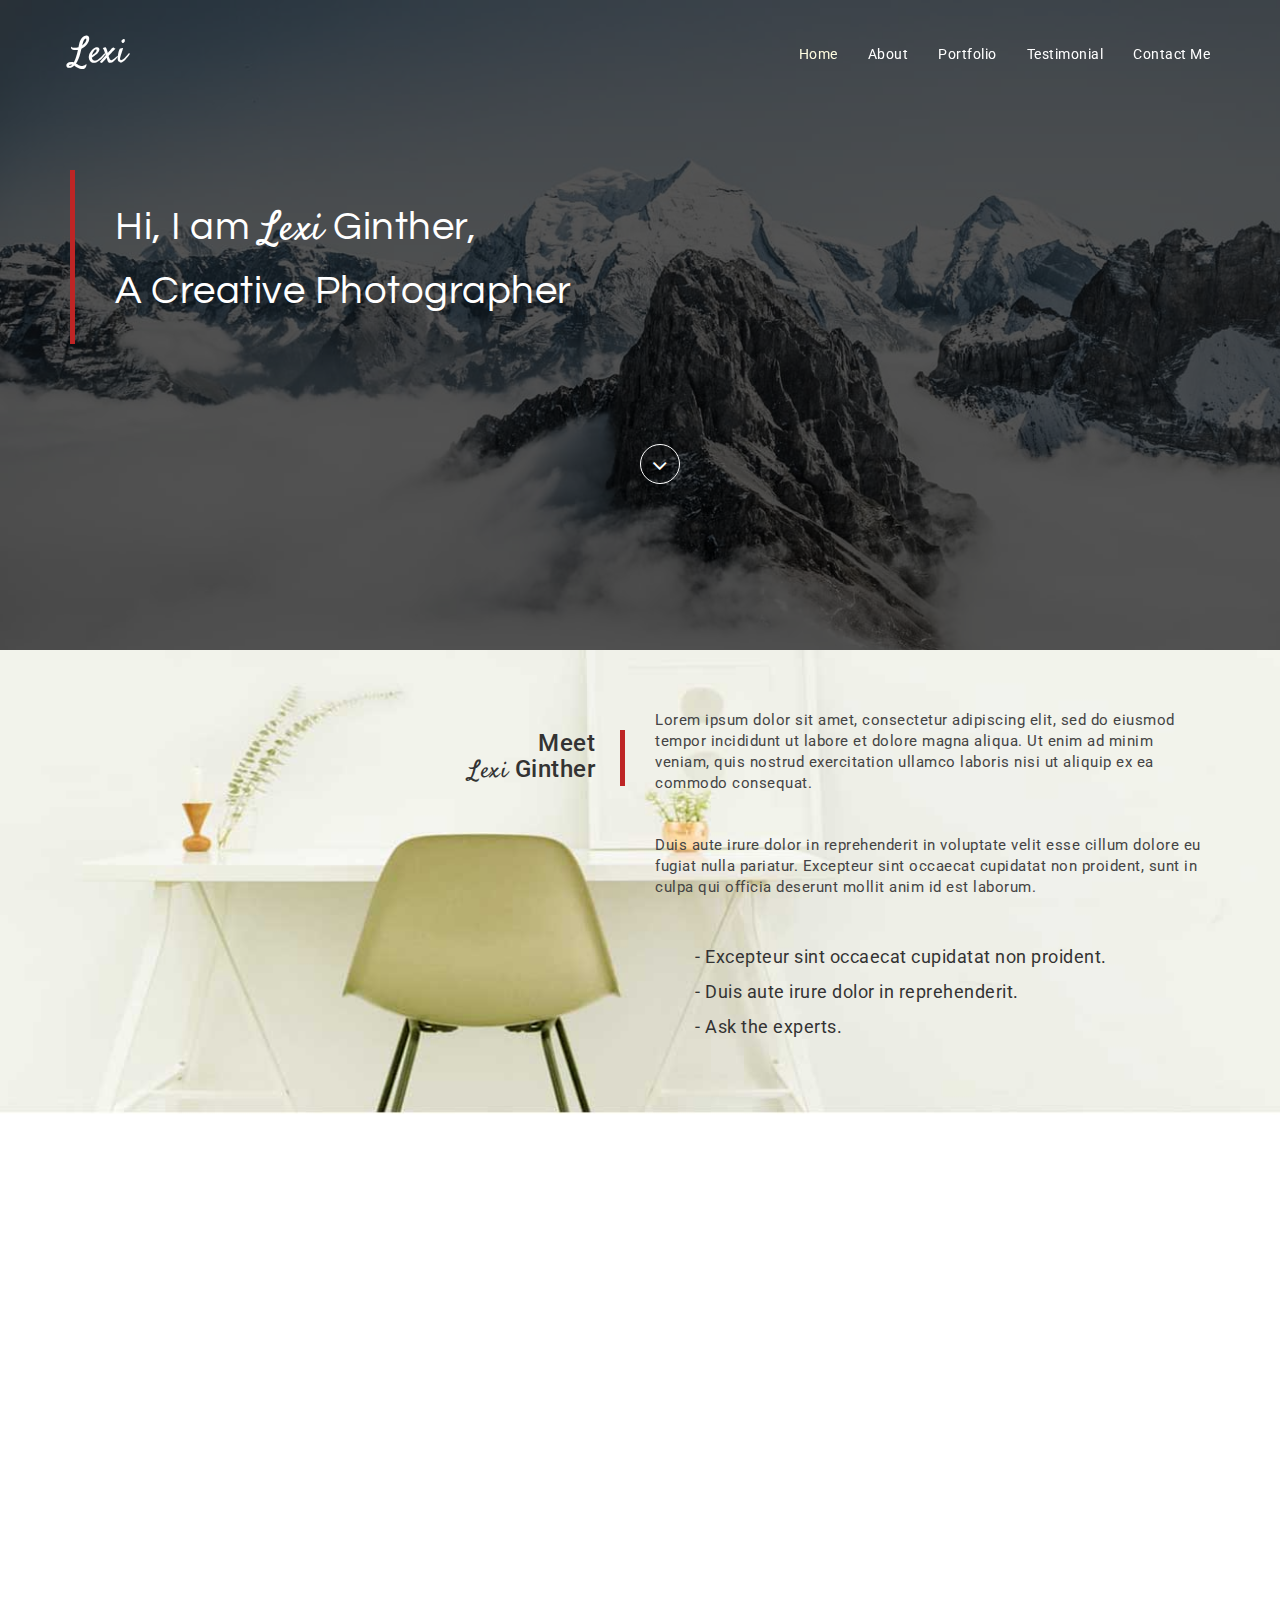
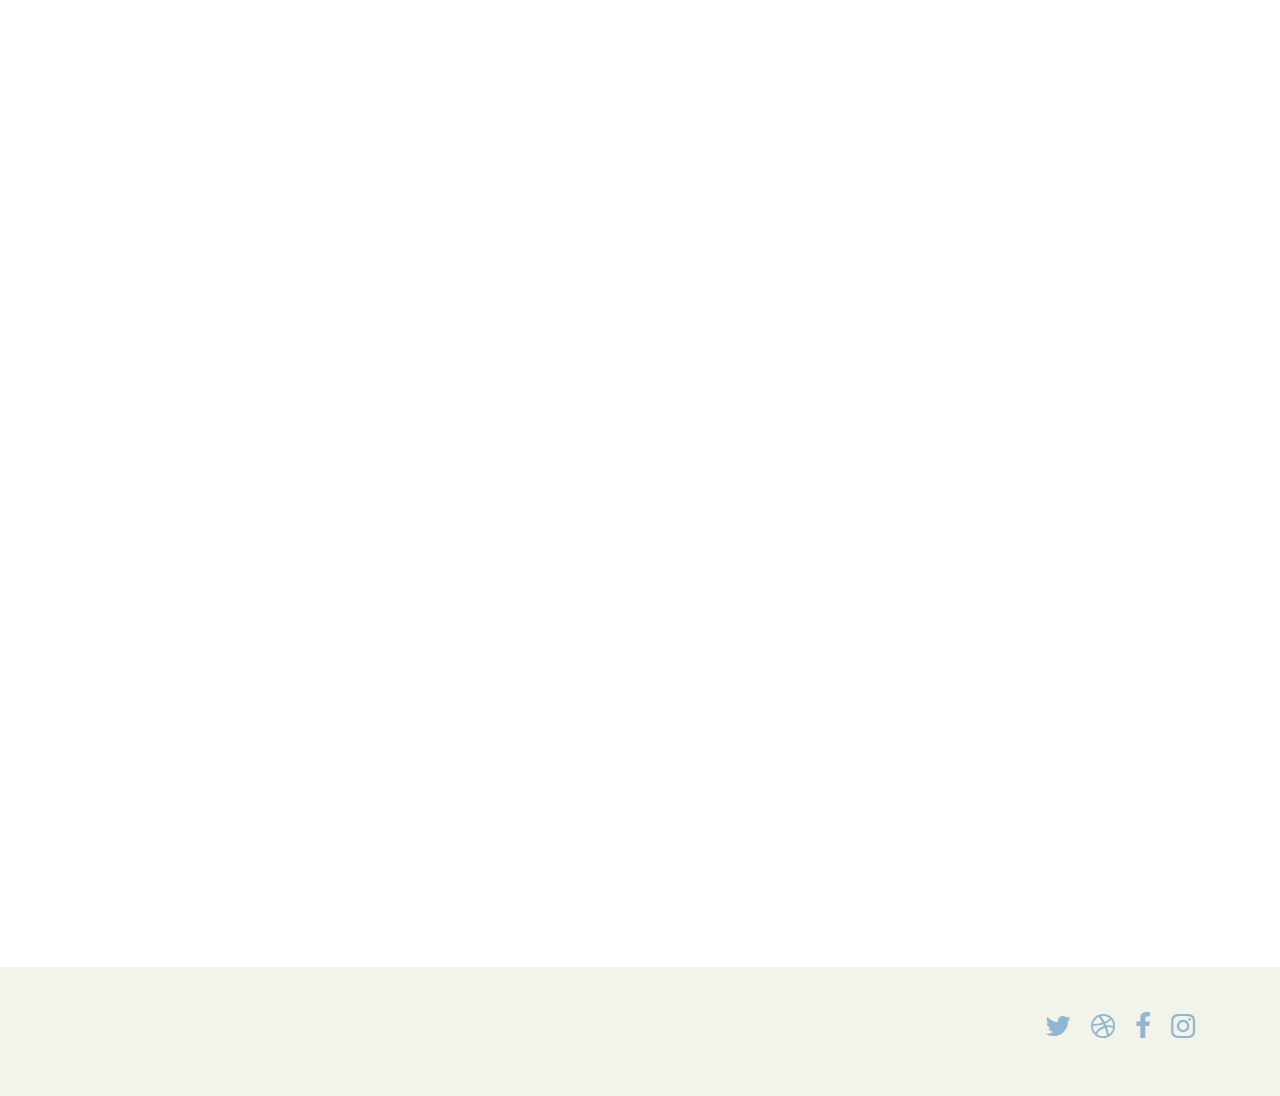
==== index.html @ e393869d "init" ====
<!DOCTYPE html>
<html lang="en">

<head>
  <meta charset="utf-8">
  <meta name="viewport" content="width=device-width, initial-scale=1">
  <title>Lexi Ginther Photography</title>
  <meta name="description" content="Free Bootstrap Theme by BootstrapMade.com">
  <meta name="keywords"
    content="free website templates, free bootstrap themes, free template, free bootstrap, free website template">

  <link rel="stylesheet" type="text/css"
    href="https://fonts.googleapis.com/css?family=Fira+Sans|Roboto:300,400|Questrial|Satisfy">
  <link rel="stylesheet" type="text/css" href="css/font-awesome.min.css">
  <link rel="stylesheet" type="text/css" href="css/bootstrap.min.css">
  <link rel="stylesheet" type="text/css" href="css/animate.css">
  <link rel="stylesheet" type="text/css" href="css/style.css">

  <!-- =======================================================
    Theme Name: Laura
    Theme URL: https://bootstrapmade.com/laura-free-creative-bootstrap-theme/
    Author: BootstrapMade.com
    Author URL: https://bootstrapmade.com
  ======================================================= -->
</head>

<body id="myPage" data-spy="scroll" data-target=".navbar" data-offset="60" onload="myFunction()">
  <div class="header">
    <div class="bg-color">
      <header id="main-header">
        <nav class="navbar navbar-default navbar-fixed-top">
          <div class="container">
            <div class="navbar-header">
              <button type="button" class="navbar-toggle" data-toggle="collapse" data-target="#lauraMenu">
                <span class="icon-bar"></span>
                <span class="icon-bar"></span>
                <span class="icon-bar"></span>
              </button>
              <a class="navbar-brand" href="#">Lexi</a>
            </div>
            <div class="collapse navbar-collapse" id="lauraMenu">
              <ul class="nav navbar-nav navbar-right navbar-border">
                <li class="active"><a href="#main-header">Home</a></li>
                <li><a href="#about">About</a></li>
                <li><a href="#portfolio">Portfolio</a></li>
                <li><a href="#testimonial">Testimonial</a></li>
                <li><a href="#contact">Contact Me</a></li>
              </ul>
            </div>
          </div>
        </nav>
      </header>
      <div class="wrapper">
        <div class="container">
          <div class="row">
            <div class="col-md-12 wow fadeIn delay-05s">
              <div class="banner-text">
                <h2>Hi, I am <span>Lexi</span> Ginther,</h2>
                <p>A Creative Photographer <br></p>
              </div>
              <div class="overlay-detail text-center">
                <a href="#about"><i class="fa fa-angle-down"></i></a>
              </div>
            </div>
          </div>
        </div>
      </div>
    </div>
  </div>
  <section id="about" class="section-padding wow fadeIn delay-05s">
    <div class="container">
      <div class="row">
        <div class="col-md-6 text-right">
          <h2 class="title-text">
            Meet<br><span class="deco">Lexi</span> Ginther
          </h2>
        </div>
        <div class="col-md-6 text-left">
          <div class="about-text">
            <p>Lorem ipsum dolor sit amet, consectetur adipiscing elit, sed do eiusmod tempor incididunt ut labore et
              dolore magna aliqua. Ut enim ad minim veniam, quis nostrud exercitation ullamco laboris nisi ut aliquip ex
              ea commodo consequat.</p>
            <p>&nbsp;</p>
            <p>Duis aute irure dolor in reprehenderit in voluptate velit esse cillum dolore eu fugiat nulla pariatur.
              Excepteur sint occaecat cupidatat non proident, sunt in culpa qui officia deserunt mollit anim id est
              laborum.</p>
            <p>&nbsp;</p>
            <ul class="abt-list">
              <li>- Excepteur sint occaecat cupidatat non proident.</li>
              <li>- Duis aute irure dolor in reprehenderit.</li>
              <li>- Ask the experts.</li>
            </ul>
          </div>
        </div>
      </div>
    </div>
  </section>
  <section id="portfolio" class="section-padding wow fadeInUp delay-05s">
    <div class="container">
      <div class="row">
        <div class="col-md-12">
          <h2 class="title text-center">Let's <span class="deco">See</span> My Work</h2>
        </div>
        <div class="col-md-12">
          <div id="myGrid" class="grid-padding">
            <div class="col-md-4 col-sm-4 padding-right-zero">
              <img src="img/portfolio01.jpg" class="img-responsive">
              <img src="img/port01.jpg" class="img-responsive">
              <img src="img/port02.jpg" class="img-responsive">
              <img src="img/portfolio01.jpg" class="img-responsive">
            </div>
            <div class="col-md-4 col-sm-4 padding-right-zero">
              <img src="img/portfolio02.jpg" class="img-responsive">
              <img src="img/port01.jpg" class="img-responsive">
              <img src="img/port02.jpg" class="img-responsive">
              <img src="img/portfolio01.jpg" class="img-responsive">
              <img src="img/port03.jpg" class="img-responsive">
            </div>
            <div class="col-md-4 col-sm-4 padding-right-zero">
              <img src="img/port01.jpg" class="img-responsive">
              <img src="img/portfolio01.jpg" class="img-responsive">
              <img src="img/portfolio02.jpg" class="img-responsive">
              <img src="img/port03.jpg" class="img-responsive">
              <img src="img/portfolio02.jpg" class="img-responsive">
              <img src="img/port02.jpg" class="img-responsive">
            </div>
          </div>
        </div>
      </div>
    </div>
  </section>
  <section id="testimonial" class="section-padding wow fadeInUp">
    <div class="container">
      <div class="row">
        <h2 class="title text-center">See What Our <span class="deco">Client</span> Are Saying ?</h2>
        <div class="test-sec">
          <div class="col-sm-4">
            <blockquote>
              <p>Lorem ipsum dolor sit amet, consectetur adipiscing elit. Duis sed dapibus leo nec ornare diamsed
                commodo nibh ante facilisis bibendum dolor feugiat at. </p>
            </blockquote>
            <div class="carousel-info">
              <div class="pull-left"> <span class="testimonials-name">John Doe</span> <span
                  class="testimonials-post">CEO, Company Inc.</span> </div>
            </div>
          </div>
          <div class="col-sm-4">
            <blockquote>
              <p>Lorem ipsum dolor sit amet, consectetur adipiscing elit. Duis sed dapibus leo nec ornare diamsed
                commodo nibh ante facilisis bibendum dolor feugiat at. </p>
            </blockquote>
            <div class="carousel-info">
              <div class="pull-left"> <span class="testimonials-name">John Doe</span> <span
                  class="testimonials-post">CEO, Company Inc.</span> </div>
            </div>
          </div>
          <div class="col-sm-4">
            <blockquote>
              <p>Lorem ipsum dolor sit amet, consectetur adipiscing elit. Duis sed dapibus leo nec ornare diamsed
                commodo nibh ante facilisis bibendum dolor feugiat at. </p>
            </blockquote>
            <div class="carousel-info">
              <div class="pull-left"> <span class="testimonials-name">John Doe</span> <span
                  class="testimonials-post">CEO, Company Inc.</span> </div>
            </div>
          </div>
        </div>
      </div>
    </div>
  </section>
  <section id="contact" class="section-padding wow fadeIn delay-05s">
    <div class="container">
      <div class="row">
        <div class="col-md-12">
          <div class="contact-sec text-center">
            <h2>Want To <span class="deco">Hire</span> Me?</h2>
            <p>Lorem ipsum dolor sit amet, consectetur adipisicing elit, sed do eiusmod tempor incididunt.</p>
          </div>
        </div>

        <div class="col-md-8 col-md-push-2">
          <div id="sendmessage">Your message has been sent. Thank you!</div>
          <div id="errormessage"></div>
          <form action="" method="post" role="form" class="contactForm">
            <div class="form-group">
              <input type="text" name="name" class="form-control" id="name" placeholder="Your Name" data-rule="minlen:4"
                data-msg="Please enter at least 4 chars" />
              <div class="validation"></div>
            </div>
            <div class="form-group">
              <input type="email" class="form-control" name="email" id="email" placeholder="Your Email"
                data-rule="email" data-msg="Please enter a valid email" />
              <div class="validation"></div>
            </div>
            <div class="form-group">
              <input type="text" class="form-control" name="subject" id="subject" placeholder="Subject"
                data-rule="minlen:4" data-msg="Please enter at least 8 chars of subject" />
              <div class="validation"></div>
            </div>
            <div class="form-group">
              <textarea class="form-control" name="message" rows="5" data-rule="required"
                data-msg="Please write something for us" placeholder="Message"></textarea>
              <div class="validation"></div>
            </div>

            <div class="text-center"><button type="submit" class="btn btn-primary btn-lg">Send Message</button></div>
          </form>
        </div>

      </div>
    </div>
  </section>
  <footer class="footer-2 text-center-xs bg--white">
    <div class="container">
      <!--end row-->
      <div class="row">
        <div class="col-md-6">
          <div class="footer visually-hidden">
            © Copyright Laura Theme. All Rights Reserved
            <div class="credits">
              <!--
                All the links in the footer should remain intact. 
                You can delete the links only if you purchased the pro version.
                Licensing information: https://bootstrapmade.com/license/
                Purchase the pro version with working PHP/AJAX contact form: https://bootstrapmade.com/buy/?theme=Laura
              -->
              Designed by <a href="https://bootstrapmade.com/">BootstrapMade.com</a>
            </div>
          </div>
        </div>
        <div class="col-md-6 text-right">
          <ul class="social-list">
            <li>
              <a href="#"><i class="fa fa-twitter"></i></a>
            </li>
            <li>
              <a href="#"><i class="fa fa-dribbble"></i></a>
            </li>
            <li>
              <a href="#"><i class="fa fa-facebook"></i></a>
            </li>
            <li>
              <a href="#"><i class="fa fa-instagram"></i></a>
            </li>
          </ul>
        </div>

      </div>
      <!--end row-->
    </div>
  </footer>

  <script src="js/jquery.min.js"></script>
  <script src="js/jquery.easing.min.js"></script>
  <script src="js/bootstrap.min.js"></script>
  <script src="js/jquery.bxslider.min.js"></script>
  <script src="js/wow.js"></script>
  <script src="js/custom.js"></script>
  <script src="contactform/contactform.js"></script>

</body>

</html>
---- css/style.css ----
/*
    Theme Name: Laura
    Theme URL: https://bootstrapmade.com/laura-free-creative-bootstrap-theme/
    Author: BootstrapMade.com
    Author URL: https://bootstrapmade.com
*/

body {
  line-height: 1.4;
  font-family: 'Roboto', sans-serif;
  font-size: 18px;
  letter-spacing: 0.5px;
  font-size: 15px;
  font-weight: 400;
}

ol, ul {
  list-style: none;
}

blockquote, q {
  quotes: none;
}

blockquote:before, blockquote:after, q:before, q:after {
  content: '';
  content: none;
}

table {
  border-collapse: collapse;
  border-spacing: 0;
}

a {
  outline: none;
}

a:hover, a:focus, a:active {
  text-decoration: none;
  outline: none;
}

/***********************************
************************************
Responsive media queries
************************************
***********************************/

.header {
  background: url('../img/bg-banner03.jpg') no-repeat fixed;
  background-size: cover;
  min-height: 630px;
  position: relative;
}

.navbar-default {
  background-color: transparent;
  border: 0px;
  padding: 20px 0;
  transition: all 0.3s;
}

.navbar-brand {
  font-size: 36px;
  font-family: 'Satisfy', cursive;
}

.navbar-default .navbar-brand, .navbar-default .navbar-brand:hover, .navbar-default .navbar-brand:focus {
  color: #fff;
  outline: none;
}

.navbar-default .navbar-nav>li>a {
  font-size: 14px;
  font-weight: 400;
  color: #fff;
  outline: none;
}

.navbar-default .navbar-nav>li>a:focus, .navbar-default .navbar-nav>li>a:hover {
  color: #fffde0;
  background-color: transparent;
}

.navbar-default .navbar-nav>.active>a, .navbar-default .navbar-nav>.active>a:focus, .navbar-default .navbar-nav>.active>a:hover {
  color: #fffde0;
  background-color: transparent;
}

@media (max-width: 768px) {
	.navbar-collapse {
		background: rgba(50, 60, 70, 0.9);
	}
}

.top-nav-collapse {
  padding: 0;
  background: rgba(50, 60, 70, 0.9);
}

.bg-color {
  background-color: RGBA(0, 0, 0, 0.67);
  min-height: 650px;
}

.navbar-border {}

.banner-text {
  border-left: 5px solid #BE2525;
  padding: 15px 40px;
  color: #fff;
  margin-top: 170px;
}
.visually-hidden{
  display: none;
}

.banner-text h2, .banner-text p {
  font-size: 40px;
  font-weight: 400;
  font-family: 'Questrial', sans-serif;
}

.banner-text h2 span {
  font-family: 'Satisfy', cursive;
}

.overlay-detail {
  margin: 0 auto;
}

.overlay-detail a i {
  text-align: center;
  position: absolute;
  bottom: -140px;
  font-size: 24px;
  color: #fff;
  width: 40px;
  height: 40px;
  border: 1px solid #fff;
  line-height: 40px;
  border-radius: 50%;
}

.deco {
  font-family: 'Satisfy', cursive;
}

#about {
  background: url('../img/about-banner.jpg') no-repeat;
  background-size: cover;
  margin-bottom: -3px;
}

.section-padding {
  padding: 60px 0px;
}

.title {
  font-size: 24px;
  margin-bottom: 50px;
}

.title-text {
  padding: 0px 25px 0px 0px;
  border-right: 5px solid #BE2525;
  font-size: 24px;
}

.about-text p {
  color: #444;
}

.abt-list li {
  padding: 5px 0px;
  font-size: 18px;
  font-weight: 400;
}

#portfolio {
  background-color: #f0f1e9;
}

.grid-padding {
  padding: 0 8px;
}

.grid-padding img {
  margin-bottom: 15px;
}

.padding-right-zero {
  padding-right: 0px !important;
}

#myGrid {
  margin-top: 50px;
}

.test-sec blockquote {
  background: #eee;
  display: block;
  font-size: 14px;
  line-height: 20px;
  padding: 15px;
  position: relative;
}

.test-sec blockquote::after {
  content: '';
  position: absolute;
  bottom: -14px;
  margin-left: 10px;
  border-top: 14px solid #eee;
  border-left: 14px solid transparent;
  border-right: 14px solid transparent;
}

blockquote {
  padding: 10px 20px;
  margin: 0 0 20px;
  font-size: 17.5px;
  border-left: 5px solid RGBA(0, 0, 0, 0.18);
}

.test-sec .carousel-info span {
  display: block;
}

.test-sec span.testimonials-name {
  color: #62646f;
  font-weight: 600;
  margin: 16px 0 5px;
}

#contact {
  width: 100%;
  background-color: RGBA(8, 7, 7, 0.92);
}

#contact .btn-primary {
  background: #BE2525;
  border: 1px solid #BE2525;
}

.validation {
  color: red;
  display: none;
  margin: 0 0 20px;
  font-weight: 400;
  font-size: 13px;
}

#sendmessage {
  color: green;
  border: 1px solid green;
  background: #fff;
  display: none;
  text-align: center;
  padding: 15px;
  font-weight: 600;
  margin-bottom: 15px;
}

#errormessage {
  color: red;
  display: none;
  border: 1px solid red;
  text-align: center;
  padding: 15px;
  font-weight: 600;
  margin-bottom: 15px;
  background: #fff;
}

#sendmessage.show, #errormessage.show, .show {
  display: block;
}

footer {
  padding: 40px 0;
  background: #F2F3EB;
}

.footer a {
  color: #BE2525;
}

.footer__navigation li, .social-list li {
  display: inline-block;
}

.contact-sec h2 {
  font-size: 28px;
  color: #fff;
  font-weight: 600;
  padding: 15px 0px;
}

.footer__navigation li a {
  display: inline-block;
  color: #767676;
  font-weight: 600;
  font-variant-ligatures: common-ligatures;
  font-size: 1.2em;
  line-height: 1.625em;
  margin-top: 0;
  margin-bottom: 1.625em;
  padding-right: 10px;
}

.contact-sec p {
  color: #fff;
  font-size: 18px;
  padding: 16px 0px 24px;
}

.contact-sec i {
  padding-right: 15px;
}

.contact-sec a {
  color: #FFF;
  background-color: RGBA(174, 142, 142, 0.7);
  display: inline-block;
  padding: 16px 34px;
  font-size: 18px;
  transition: all 0.5s ease-in 0s;
}

.carousel-info, blockquote {
  float: left;
}

.social-list li {
  transition: 0.2s linear;
  -webkit-transition: 0.2s linear;
  -moz-transition: 0.2s linear;
  opacity: .5;
  display: inline-block;
  margin: 0;
}

.social-list li a {
  font-size: 28px;
  margin-right: 15px;
}

.type-underline, .type-underline:hover {
  color: #767676;
}

.footer__lower {
  margin-top: 3.25em;
}

.type--fine-print {
  color: #767676;
}

.navbar-toggle {
  position: relative;
  background-color: #fff;
  border-radius: 4px;
}

.navbar-nav>li>a {
  padding-top: 24px;
  padding-bottom: 24px;
}

.navbar-brand {
  margin-top: 9px;
}

.grid-item {
  width: 200px;
}

.grid-item--width2 {
  width: 400px;
}

/***********************************
************************************
Responsive media queries
************************************
***********************************/

@media (min-width: 551px) and (max-width: 980px) {
  .title-text {
    margin-bottom: 15px;
  }
}

@media (min-width: 100px) and (max-width: 550px) {
  .navbar-nav>li>a {
    padding-top: 15px;
    padding-bottom: 15px;
  }
  .navbar-brand {
    margin-top: 0px;
  }
  .carousel-info {
    margin-bottom: 30px;
  }
  .type--fine-print {
    text-align: center;
  }
  .text-center-xs {
    text-align: center !important;
  }
  .social-list {
    margin-bottom: 15px;
  }
  .banner-text h2, .banner-text p {
    font-size: 30px;
  }
  .title-text {
    margin-bottom: 15px;
  }
}
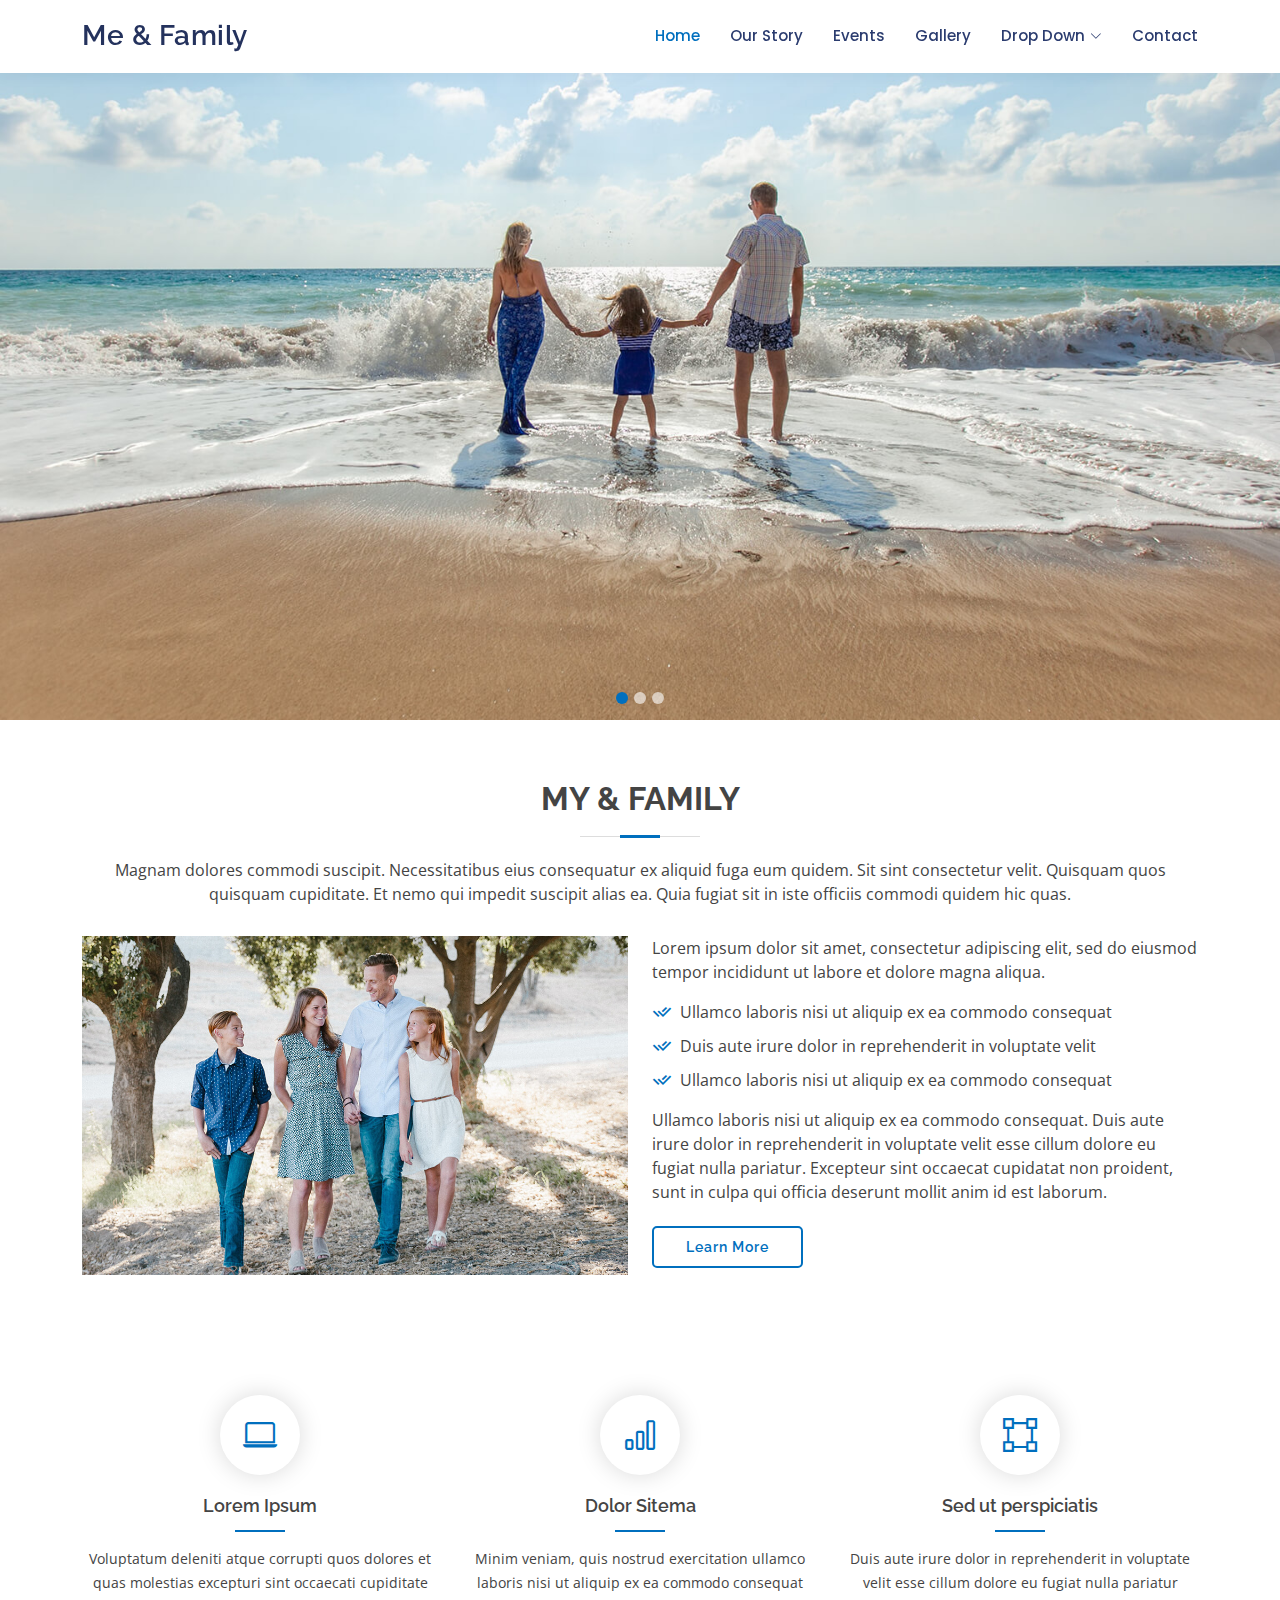
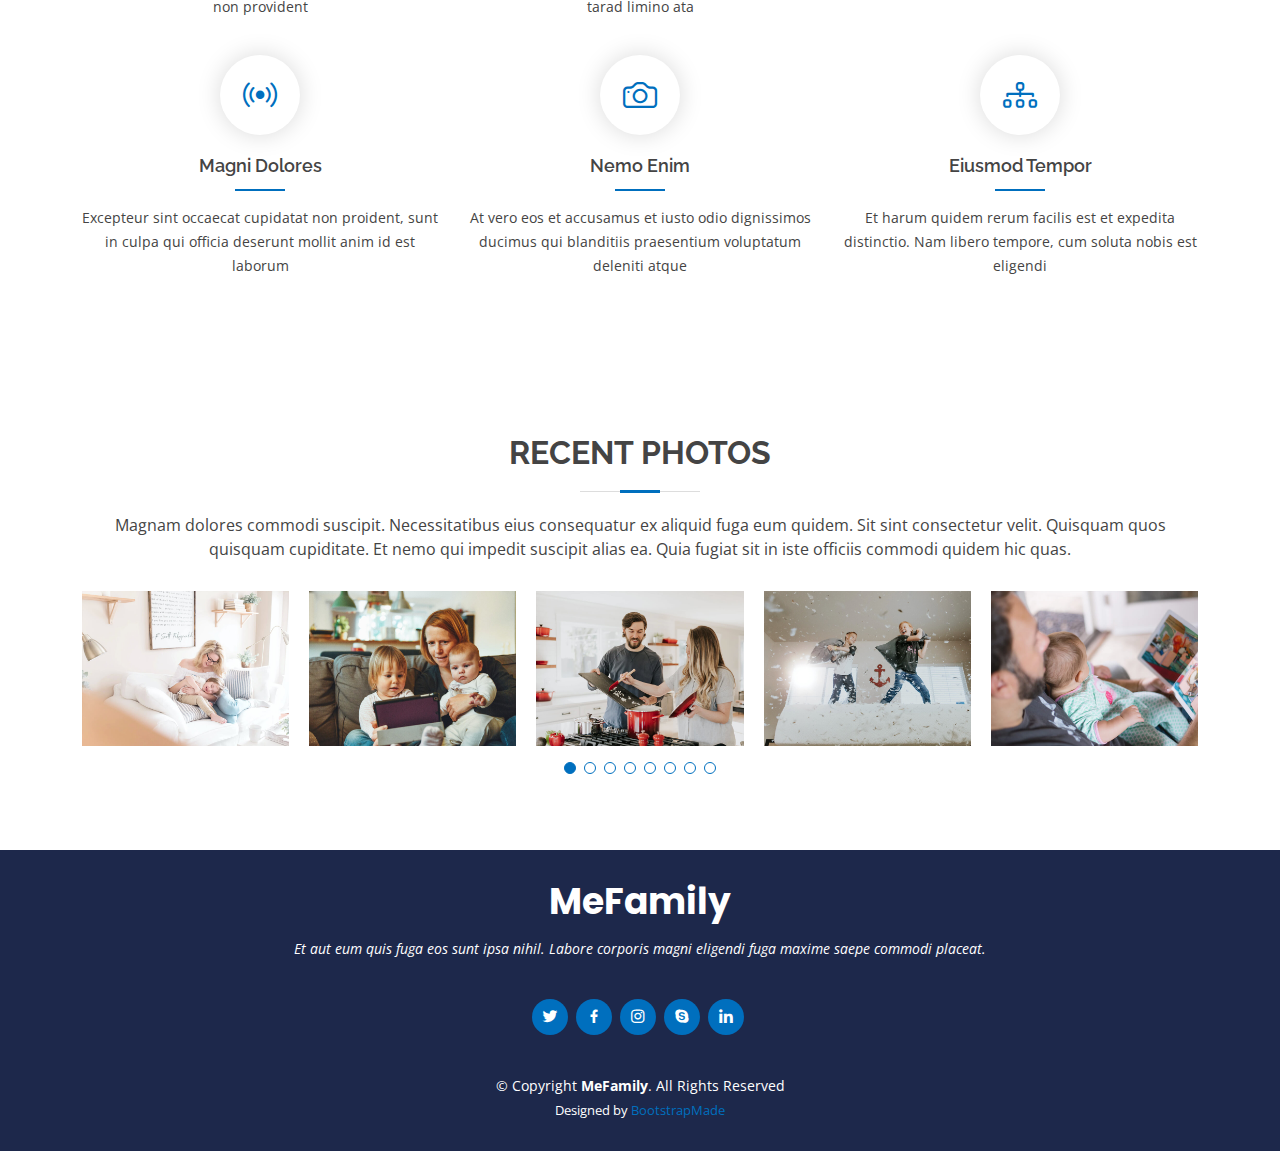
==== commit dede1377: "reinit" ====
--- a/index.html
+++ b/index.html
@@ -3,260 +3,253 @@
 
 <head>
   <meta charset="utf-8">
-  <meta name="viewport" content="width=device-width, initial-scale=1">
-  <title>Lexi Ginther Photography</title>
-  <meta name="description" content="Free Bootstrap Theme by BootstrapMade.com">
-  <meta name="keywords"
-    content="free website templates, free bootstrap themes, free template, free bootstrap, free website template">
-
-  <link rel="stylesheet" type="text/css"
-    href="https://fonts.googleapis.com/css?family=Fira+Sans|Roboto:300,400|Questrial|Satisfy">
-  <link rel="stylesheet" type="text/css" href="css/font-awesome.min.css">
-  <link rel="stylesheet" type="text/css" href="css/bootstrap.min.css">
-  <link rel="stylesheet" type="text/css" href="css/animate.css">
-  <link rel="stylesheet" type="text/css" href="css/style.css">
+  <meta content="width=device-width, initial-scale=1.0" name="viewport">
+
+  <title>MeFamily Bootstrap Template - Index</title>
+  <meta content="" name="description">
+  <meta content="" name="keywords">
+
+  <!-- Favicons -->
+  <link href="assets/img/favicon.png" rel="icon">
+  <link href="assets/img/apple-touch-icon.png" rel="apple-touch-icon">
+
+  <!-- Google Fonts -->
+  <link href="https://fonts.googleapis.com/css?family=Open+Sans:300,300i,400,400i,600,600i,700,700i|Raleway:300,300i,400,400i,500,500i,600,600i,700,700i|Poppins:300,300i,400,400i,500,500i,600,600i,700,700i" rel="stylesheet">
+
+  <!-- Vendor CSS Files -->
+  <link href="assets/vendor/bootstrap/css/bootstrap.min.css" rel="stylesheet">
+  <link href="assets/vendor/bootstrap-icons/bootstrap-icons.css" rel="stylesheet">
+  <link href="assets/vendor/boxicons/css/boxicons.min.css" rel="stylesheet">
+  <link href="assets/vendor/glightbox/css/glightbox.min.css" rel="stylesheet">
+  <link href="assets/vendor/remixicon/remixicon.css" rel="stylesheet">
+  <link href="assets/vendor/swiper/swiper-bundle.min.css" rel="stylesheet">
+
+  <!-- Template Main CSS File -->
+  <link href="assets/css/style.css" rel="stylesheet">
 
   <!-- =======================================================
-    Theme Name: Laura
-    Theme URL: https://bootstrapmade.com/laura-free-creative-bootstrap-theme/
-    Author: BootstrapMade.com
-    Author URL: https://bootstrapmade.com
-  ======================================================= -->
+  * Template Name: MeFamily - v4.7.0
+  * Template URL: https://bootstrapmade.com/family-multipurpose-html-bootstrap-template-free/
+  * Author: BootstrapMade.com
+  * License: https://bootstrapmade.com/license/
+  ======================================================== -->
 </head>
 
-<body id="myPage" data-spy="scroll" data-target=".navbar" data-offset="60" onload="myFunction()">
-  <div class="header">
-    <div class="bg-color">
-      <header id="main-header">
-        <nav class="navbar navbar-default navbar-fixed-top">
-          <div class="container">
-            <div class="navbar-header">
-              <button type="button" class="navbar-toggle" data-toggle="collapse" data-target="#lauraMenu">
-                <span class="icon-bar"></span>
-                <span class="icon-bar"></span>
-                <span class="icon-bar"></span>
-              </button>
-              <a class="navbar-brand" href="#">Lexi</a>
-            </div>
-            <div class="collapse navbar-collapse" id="lauraMenu">
-              <ul class="nav navbar-nav navbar-right navbar-border">
-                <li class="active"><a href="#main-header">Home</a></li>
-                <li><a href="#about">About</a></li>
-                <li><a href="#portfolio">Portfolio</a></li>
-                <li><a href="#testimonial">Testimonial</a></li>
-                <li><a href="#contact">Contact Me</a></li>
-              </ul>
-            </div>
-          </div>
-        </nav>
-      </header>
-      <div class="wrapper">
-        <div class="container">
-          <div class="row">
-            <div class="col-md-12 wow fadeIn delay-05s">
-              <div class="banner-text">
-                <h2>Hi, I am <span>Lexi</span> Ginther,</h2>
-                <p>A Creative Photographer <br></p>
-              </div>
-              <div class="overlay-detail text-center">
-                <a href="#about"><i class="fa fa-angle-down"></i></a>
-              </div>
-            </div>
-          </div>
-        </div>
-      </div>
+<body>
+
+  <!-- ======= Header ======= -->
+  <header id="header" class="fixed-top">
+    <div class="container d-flex align-items-center justify-content-between">
+
+      <h1 class="logo"><a href="index.html">Me &amp; Family</a></h1>
+      <!-- Uncomment below if you prefer to use an image logo -->
+      <!-- <a href="index.html" class="logo"><img src="assets/img/logo.png" alt="" class="img-fluid"></a>-->
+
+      <nav id="navbar" class="navbar">
+        <ul>
+          <li><a class="active" href="index.html">Home</a></li>
+          <li><a href="our-story.html">Our Story</a></li>
+          <li><a href="events.html">Events</a></li>
+          <li><a href="gallery.html">Gallery</a></li>
+          <li class="dropdown"><a href="#"><span>Drop Down</span> <i class="bi bi-chevron-down"></i></a>
+            <ul>
+              <li><a href="#">Drop Down 1</a></li>
+              <li class="dropdown"><a href="#"><span>Deep Drop Down</span> <i class="bi bi-chevron-right"></i></a>
+                <ul>
+                  <li><a href="#">Deep Drop Down 1</a></li>
+                  <li><a href="#">Deep Drop Down 2</a></li>
+                  <li><a href="#">Deep Drop Down 3</a></li>
+                  <li><a href="#">Deep Drop Down 4</a></li>
+                  <li><a href="#">Deep Drop Down 5</a></li>
+                </ul>
+              </li>
+              <li><a href="#">Drop Down 2</a></li>
+              <li><a href="#">Drop Down 3</a></li>
+              <li><a href="#">Drop Down 4</a></li>
+            </ul>
+          </li>
+          <li><a href="contact.html">Contact</a></li>
+        </ul>
+        <i class="bi bi-list mobile-nav-toggle"></i>
+      </nav><!-- .navbar -->
+
     </div>
-  </div>
-  <section id="about" class="section-padding wow fadeIn delay-05s">
+  </header><!-- End Header -->
+
+  <!-- ======= Hero Section ======= -->
+  <section id="hero">
+    <div id="heroCarousel" data-bs-interval="5000" class="carousel slide carousel-fade" data-bs-ride="carousel">
+
+      <ol class="carousel-indicators" id="hero-carousel-indicators"></ol>
+
+      <div class="carousel-inner" role="listbox">
+
+        <!-- Slide 1 -->
+        <div class="carousel-item active" style="background-image: url(assets/img/slide/slide-1.jpg)">
+        </div>
+
+        <!-- Slide 2 -->
+        <div class="carousel-item" style="background-image: url(assets/img/slide/slide-2.jpg)">
+        </div>
+
+        <!-- Slide 3 -->
+        <div class="carousel-item" style="background-image: url(assets/img/slide/slide-3.jpg)">
+        </div>
+
+      </div>
+
+      <a class="carousel-control-prev" href="#heroCarousel" role="button" data-bs-slide="prev">
+        <span class="carousel-control-prev-icon bi bi-chevron-left" aria-hidden="true"></span>
+      </a>
+
+      <a class="carousel-control-next" href="#heroCarousel" role="button" data-bs-slide="next">
+        <span class="carousel-control-next-icon bi bi-chevron-right" aria-hidden="true"></span>
+      </a>
+
+    </div>
+  </section><!-- End Hero -->
+
+  <main id="main">
+
+    <!-- ======= My & Family Section ======= -->
+    <section id="about" class="about">
+      <div class="container">
+
+        <div class="section-title">
+          <h2>My & Family</h2>
+          <p>Magnam dolores commodi suscipit. Necessitatibus eius consequatur ex aliquid fuga eum quidem. Sit sint consectetur velit. Quisquam quos quisquam cupiditate. Et nemo qui impedit suscipit alias ea. Quia fugiat sit in iste officiis commodi quidem hic quas.</p>
+        </div>
+
+        <div class="row content">
+          <div class="col-lg-6">
+            <img src="assets/img/about.jpg" class="img-fluid" alt="">
+          </div>
+          <div class="col-lg-6 pt-4 pt-lg-0">
+            <p>
+              Lorem ipsum dolor sit amet, consectetur adipiscing elit, sed do eiusmod tempor incididunt ut labore et dolore
+              magna aliqua.
+            </p>
+            <ul>
+              <li><i class="ri-check-double-line"></i> Ullamco laboris nisi ut aliquip ex ea commodo consequat</li>
+              <li><i class="ri-check-double-line"></i> Duis aute irure dolor in reprehenderit in voluptate velit</li>
+              <li><i class="ri-check-double-line"></i> Ullamco laboris nisi ut aliquip ex ea commodo consequat</li>
+            </ul>
+            <p>
+              Ullamco laboris nisi ut aliquip ex ea commodo consequat. Duis aute irure dolor in reprehenderit in voluptate
+              velit esse cillum dolore eu fugiat nulla pariatur. Excepteur sint occaecat cupidatat non proident, sunt in
+              culpa qui officia deserunt mollit anim id est laborum.
+            </p>
+            <a href="our-story.html" class="btn-learn-more">Learn More</a>
+          </div>
+        </div>
+
+      </div>
+    </section><!-- End My & Family Section -->
+
+    <!-- ======= Features Section ======= -->
+    <section id="features" class="features">
+      <div class="container">
+
+        <div class="row">
+          <div class="col-lg-4 col-md-6 icon-box">
+            <div class="icon"><i class="bi bi-laptop"></i></div>
+            <h4 class="title"><a href="">Lorem Ipsum</a></h4>
+            <p class="description">Voluptatum deleniti atque corrupti quos dolores et quas molestias excepturi sint occaecati cupiditate non provident</p>
+          </div>
+          <div class="col-lg-4 col-md-6 icon-box">
+            <div class="icon"><i class="bi bi-bar-chart"></i></div>
+            <h4 class="title"><a href="">Dolor Sitema</a></h4>
+            <p class="description">Minim veniam, quis nostrud exercitation ullamco laboris nisi ut aliquip ex ea commodo consequat tarad limino ata</p>
+          </div>
+          <div class="col-lg-4 col-md-6 icon-box">
+            <div class="icon"><i class="bi bi-bounding-box"></i></div>
+            <h4 class="title"><a href="">Sed ut perspiciatis</a></h4>
+            <p class="description">Duis aute irure dolor in reprehenderit in voluptate velit esse cillum dolore eu fugiat nulla pariatur</p>
+          </div>
+          <div class="col-lg-4 col-md-6 icon-box">
+            <div class="icon"><i class="bi bi-broadcast"></i></div>
+            <h4 class="title"><a href="">Magni Dolores</a></h4>
+            <p class="description">Excepteur sint occaecat cupidatat non proident, sunt in culpa qui officia deserunt mollit anim id est laborum</p>
+          </div>
+          <div class="col-lg-4 col-md-6 icon-box">
+            <div class="icon"><i class="bi bi-camera"></i></div>
+            <h4 class="title"><a href="">Nemo Enim</a></h4>
+            <p class="description">At vero eos et accusamus et iusto odio dignissimos ducimus qui blanditiis praesentium voluptatum deleniti atque</p>
+          </div>
+          <div class="col-lg-4 col-md-6 icon-box">
+            <div class="icon"><i class="bi bi-diagram-3"></i></div>
+            <h4 class="title"><a href="">Eiusmod Tempor</a></h4>
+            <p class="description">Et harum quidem rerum facilis est et expedita distinctio. Nam libero tempore, cum soluta nobis est eligendi</p>
+          </div>
+        </div>
+
+      </div>
+    </section><!-- End Features Section -->
+
+    <!-- ======= Recent Photos Section ======= -->
+    <section id="recent-photos" class="recent-photos">
+      <div class="container">
+
+        <div class="section-title">
+          <h2>Recent Photos</h2>
+          <p>Magnam dolores commodi suscipit. Necessitatibus eius consequatur ex aliquid fuga eum quidem. Sit sint consectetur velit. Quisquam quos quisquam cupiditate. Et nemo qui impedit suscipit alias ea. Quia fugiat sit in iste officiis commodi quidem hic quas.</p>
+        </div>
+
+        <div class="recent-photos-slider swiper">
+          <div class="swiper-wrapper align-items-center">
+            <div class="swiper-slide"><a href="assets/img/recent-photos/recent-photos-1.jpg" class="glightbox"><img src="assets/img/recent-photos/recent-photos-1.jpg" class="img-fluid" alt=""></a></div>
+            <div class="swiper-slide"><a href="assets/img/recent-photos/recent-photos-2.jpg" class="glightbox"><img src="assets/img/recent-photos/recent-photos-2.jpg" class="img-fluid" alt=""></a></div>
+            <div class="swiper-slide"><a href="assets/img/recent-photos/recent-photos-3.jpg" class="glightbox"><img src="assets/img/recent-photos/recent-photos-3.jpg" class="img-fluid" alt=""></a></div>
+            <div class="swiper-slide"><a href="assets/img/recent-photos/recent-photos-4.jpg" class="glightbox"><img src="assets/img/recent-photos/recent-photos-4.jpg" class="img-fluid" alt=""></a></div>
+            <div class="swiper-slide"><a href="assets/img/recent-photos/recent-photos-5.jpg" class="glightbox"><img src="assets/img/recent-photos/recent-photos-5.jpg" class="img-fluid" alt=""></a></div>
+            <div class="swiper-slide"><a href="assets/img/recent-photos/recent-photos-6.jpg" class="glightbox"><img src="assets/img/recent-photos/recent-photos-6.jpg" class="img-fluid" alt=""></a></div>
+            <div class="swiper-slide"><a href="assets/img/recent-photos/recent-photos-7.jpg" class="glightbox"><img src="assets/img/recent-photos/recent-photos-7.jpg" class="img-fluid" alt=""></a></div>
+            <div class="swiper-slide"><a href="assets/img/recent-photos/recent-photos-8.jpg" class="glightbox"><img src="assets/img/recent-photos/recent-photos-8.jpg" class="img-fluid" alt=""></a></div>
+          </div>
+          <div class="swiper-pagination"></div>
+        </div>
+
+      </div>
+    </section><!-- End Recent Photos Section -->
+
+  </main><!-- End #main -->
+
+  <!-- ======= Footer ======= -->
+  <footer id="footer">
     <div class="container">
-      <div class="row">
-        <div class="col-md-6 text-right">
-          <h2 class="title-text">
-            Meet<br><span class="deco">Lexi</span> Ginther
-          </h2>
-        </div>
-        <div class="col-md-6 text-left">
-          <div class="about-text">
-            <p>Lorem ipsum dolor sit amet, consectetur adipiscing elit, sed do eiusmod tempor incididunt ut labore et
-              dolore magna aliqua. Ut enim ad minim veniam, quis nostrud exercitation ullamco laboris nisi ut aliquip ex
-              ea commodo consequat.</p>
-            <p>&nbsp;</p>
-            <p>Duis aute irure dolor in reprehenderit in voluptate velit esse cillum dolore eu fugiat nulla pariatur.
-              Excepteur sint occaecat cupidatat non proident, sunt in culpa qui officia deserunt mollit anim id est
-              laborum.</p>
-            <p>&nbsp;</p>
-            <ul class="abt-list">
-              <li>- Excepteur sint occaecat cupidatat non proident.</li>
-              <li>- Duis aute irure dolor in reprehenderit.</li>
-              <li>- Ask the experts.</li>
-            </ul>
-          </div>
-        </div>
+      <h3>MeFamily</h3>
+      <p>Et aut eum quis fuga eos sunt ipsa nihil. Labore corporis magni eligendi fuga maxime saepe commodi placeat.</p>
+      <div class="social-links">
+        <a href="#" class="twitter"><i class="bx bxl-twitter"></i></a>
+        <a href="#" class="facebook"><i class="bx bxl-facebook"></i></a>
+        <a href="#" class="instagram"><i class="bx bxl-instagram"></i></a>
+        <a href="#" class="google-plus"><i class="bx bxl-skype"></i></a>
+        <a href="#" class="linkedin"><i class="bx bxl-linkedin"></i></a>
+      </div>
+      <div class="copyright">
+        &copy; Copyright <strong><span>MeFamily</span></strong>. All Rights Reserved
+      </div>
+      <div class="credits">
+        <!-- All the links in the footer should remain intact. -->
+        <!-- You can delete the links only if you purchased the pro version. -->
+        <!-- Licensing information: https://bootstrapmade.com/license/ -->
+        <!-- Purchase the pro version with working PHP/AJAX contact form: https://bootstrapmade.com/family-multipurpose-html-bootstrap-template-free/ -->
+        Designed by <a href="https://bootstrapmade.com/">BootstrapMade</a>
       </div>
     </div>
-  </section>
-  <section id="portfolio" class="section-padding wow fadeInUp delay-05s">
-    <div class="container">
-      <div class="row">
-        <div class="col-md-12">
-          <h2 class="title text-center">Let's <span class="deco">See</span> My Work</h2>
-        </div>
-        <div class="col-md-12">
-          <div id="myGrid" class="grid-padding">
-            <div class="col-md-4 col-sm-4 padding-right-zero">
-              <img src="img/portfolio01.jpg" class="img-responsive">
-              <img src="img/port01.jpg" class="img-responsive">
-              <img src="img/port02.jpg" class="img-responsive">
-              <img src="img/portfolio01.jpg" class="img-responsive">
-            </div>
-            <div class="col-md-4 col-sm-4 padding-right-zero">
-              <img src="img/portfolio02.jpg" class="img-responsive">
-              <img src="img/port01.jpg" class="img-responsive">
-              <img src="img/port02.jpg" class="img-responsive">
-              <img src="img/portfolio01.jpg" class="img-responsive">
-              <img src="img/port03.jpg" class="img-responsive">
-            </div>
-            <div class="col-md-4 col-sm-4 padding-right-zero">
-              <img src="img/port01.jpg" class="img-responsive">
-              <img src="img/portfolio01.jpg" class="img-responsive">
-              <img src="img/portfolio02.jpg" class="img-responsive">
-              <img src="img/port03.jpg" class="img-responsive">
-              <img src="img/portfolio02.jpg" class="img-responsive">
-              <img src="img/port02.jpg" class="img-responsive">
-            </div>
-          </div>
-        </div>
-      </div>
-    </div>
-  </section>
-  <section id="testimonial" class="section-padding wow fadeInUp">
-    <div class="container">
-      <div class="row">
-        <h2 class="title text-center">See What Our <span class="deco">Client</span> Are Saying ?</h2>
-        <div class="test-sec">
-          <div class="col-sm-4">
-            <blockquote>
-              <p>Lorem ipsum dolor sit amet, consectetur adipiscing elit. Duis sed dapibus leo nec ornare diamsed
-                commodo nibh ante facilisis bibendum dolor feugiat at. </p>
-            </blockquote>
-            <div class="carousel-info">
-              <div class="pull-left"> <span class="testimonials-name">John Doe</span> <span
-                  class="testimonials-post">CEO, Company Inc.</span> </div>
-            </div>
-          </div>
-          <div class="col-sm-4">
-            <blockquote>
-              <p>Lorem ipsum dolor sit amet, consectetur adipiscing elit. Duis sed dapibus leo nec ornare diamsed
-                commodo nibh ante facilisis bibendum dolor feugiat at. </p>
-            </blockquote>
-            <div class="carousel-info">
-              <div class="pull-left"> <span class="testimonials-name">John Doe</span> <span
-                  class="testimonials-post">CEO, Company Inc.</span> </div>
-            </div>
-          </div>
-          <div class="col-sm-4">
-            <blockquote>
-              <p>Lorem ipsum dolor sit amet, consectetur adipiscing elit. Duis sed dapibus leo nec ornare diamsed
-                commodo nibh ante facilisis bibendum dolor feugiat at. </p>
-            </blockquote>
-            <div class="carousel-info">
-              <div class="pull-left"> <span class="testimonials-name">John Doe</span> <span
-                  class="testimonials-post">CEO, Company Inc.</span> </div>
-            </div>
-          </div>
-        </div>
-      </div>
-    </div>
-  </section>
-  <section id="contact" class="section-padding wow fadeIn delay-05s">
-    <div class="container">
-      <div class="row">
-        <div class="col-md-12">
-          <div class="contact-sec text-center">
-            <h2>Want To <span class="deco">Hire</span> Me?</h2>
-            <p>Lorem ipsum dolor sit amet, consectetur adipisicing elit, sed do eiusmod tempor incididunt.</p>
-          </div>
-        </div>
-
-        <div class="col-md-8 col-md-push-2">
-          <div id="sendmessage">Your message has been sent. Thank you!</div>
-          <div id="errormessage"></div>
-          <form action="" method="post" role="form" class="contactForm">
-            <div class="form-group">
-              <input type="text" name="name" class="form-control" id="name" placeholder="Your Name" data-rule="minlen:4"
-                data-msg="Please enter at least 4 chars" />
-              <div class="validation"></div>
-            </div>
-            <div class="form-group">
-              <input type="email" class="form-control" name="email" id="email" placeholder="Your Email"
-                data-rule="email" data-msg="Please enter a valid email" />
-              <div class="validation"></div>
-            </div>
-            <div class="form-group">
-              <input type="text" class="form-control" name="subject" id="subject" placeholder="Subject"
-                data-rule="minlen:4" data-msg="Please enter at least 8 chars of subject" />
-              <div class="validation"></div>
-            </div>
-            <div class="form-group">
-              <textarea class="form-control" name="message" rows="5" data-rule="required"
-                data-msg="Please write something for us" placeholder="Message"></textarea>
-              <div class="validation"></div>
-            </div>
-
-            <div class="text-center"><button type="submit" class="btn btn-primary btn-lg">Send Message</button></div>
-          </form>
-        </div>
-
-      </div>
-    </div>
-  </section>
-  <footer class="footer-2 text-center-xs bg--white">
-    <div class="container">
-      <!--end row-->
-      <div class="row">
-        <div class="col-md-6">
-          <div class="footer visually-hidden">
-            © Copyright Laura Theme. All Rights Reserved
-            <div class="credits">
-              <!--
-                All the links in the footer should remain intact. 
-                You can delete the links only if you purchased the pro version.
-                Licensing information: https://bootstrapmade.com/license/
-                Purchase the pro version with working PHP/AJAX contact form: https://bootstrapmade.com/buy/?theme=Laura
-              -->
-              Designed by <a href="https://bootstrapmade.com/">BootstrapMade.com</a>
-            </div>
-          </div>
-        </div>
-        <div class="col-md-6 text-right">
-          <ul class="social-list">
-            <li>
-              <a href="#"><i class="fa fa-twitter"></i></a>
-            </li>
-            <li>
-              <a href="#"><i class="fa fa-dribbble"></i></a>
-            </li>
-            <li>
-              <a href="#"><i class="fa fa-facebook"></i></a>
-            </li>
-            <li>
-              <a href="#"><i class="fa fa-instagram"></i></a>
-            </li>
-          </ul>
-        </div>
-
-      </div>
-      <!--end row-->
-    </div>
-  </footer>
-
-  <script src="js/jquery.min.js"></script>
-  <script src="js/jquery.easing.min.js"></script>
-  <script src="js/bootstrap.min.js"></script>
-  <script src="js/jquery.bxslider.min.js"></script>
-  <script src="js/wow.js"></script>
-  <script src="js/custom.js"></script>
-  <script src="contactform/contactform.js"></script>
+  </footer><!-- End Footer -->
+
+  <a href="#" class="back-to-top d-flex align-items-center justify-content-center"><i class="bi bi-arrow-up-short"></i></a>
+
+  <!-- Vendor JS Files -->
+  <script src="assets/vendor/bootstrap/js/bootstrap.bundle.min.js"></script>
+  <script src="assets/vendor/glightbox/js/glightbox.min.js"></script>
+  <script src="assets/vendor/isotope-layout/isotope.pkgd.min.js"></script>
+  <script src="assets/vendor/swiper/swiper-bundle.min.js"></script>
+  <script src="assets/vendor/php-email-form/validate.js"></script>
+
+  <!-- Template Main JS File -->
+  <script src="assets/js/main.js"></script>
 
 </body>
 
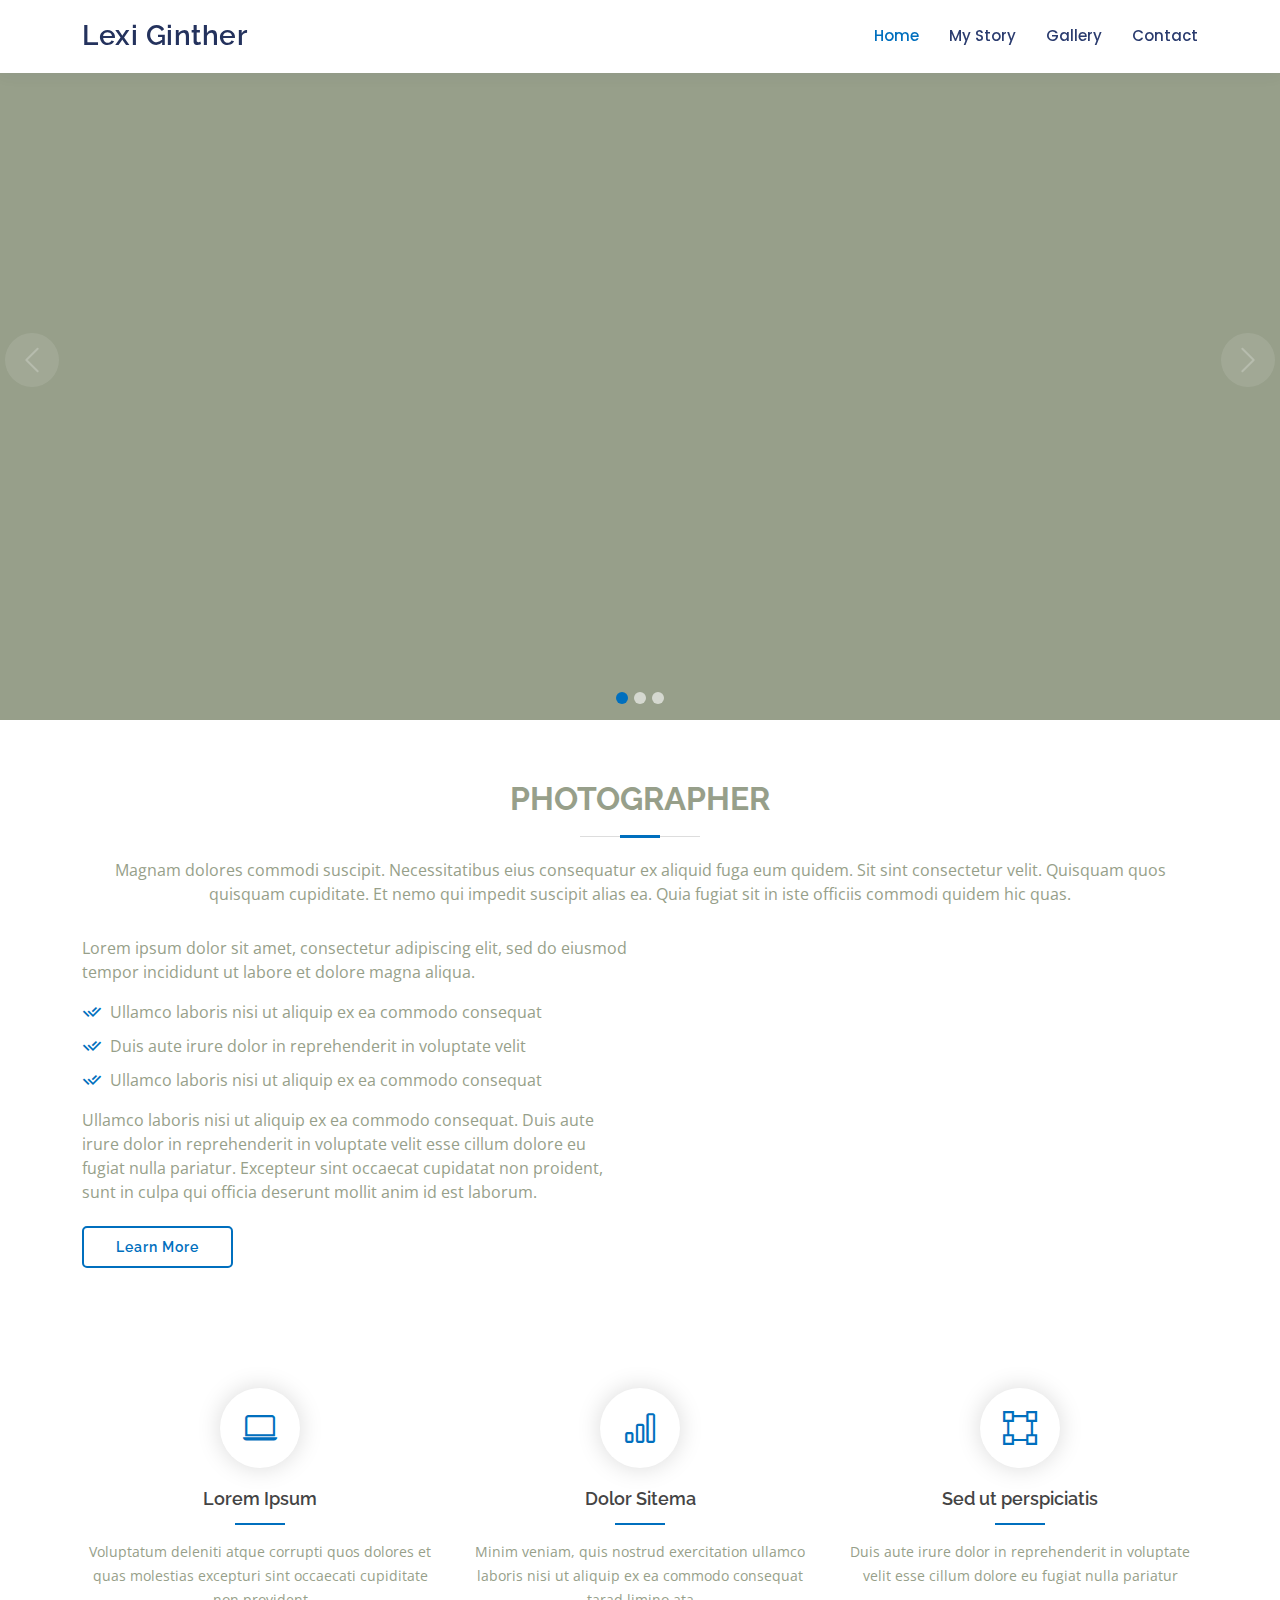
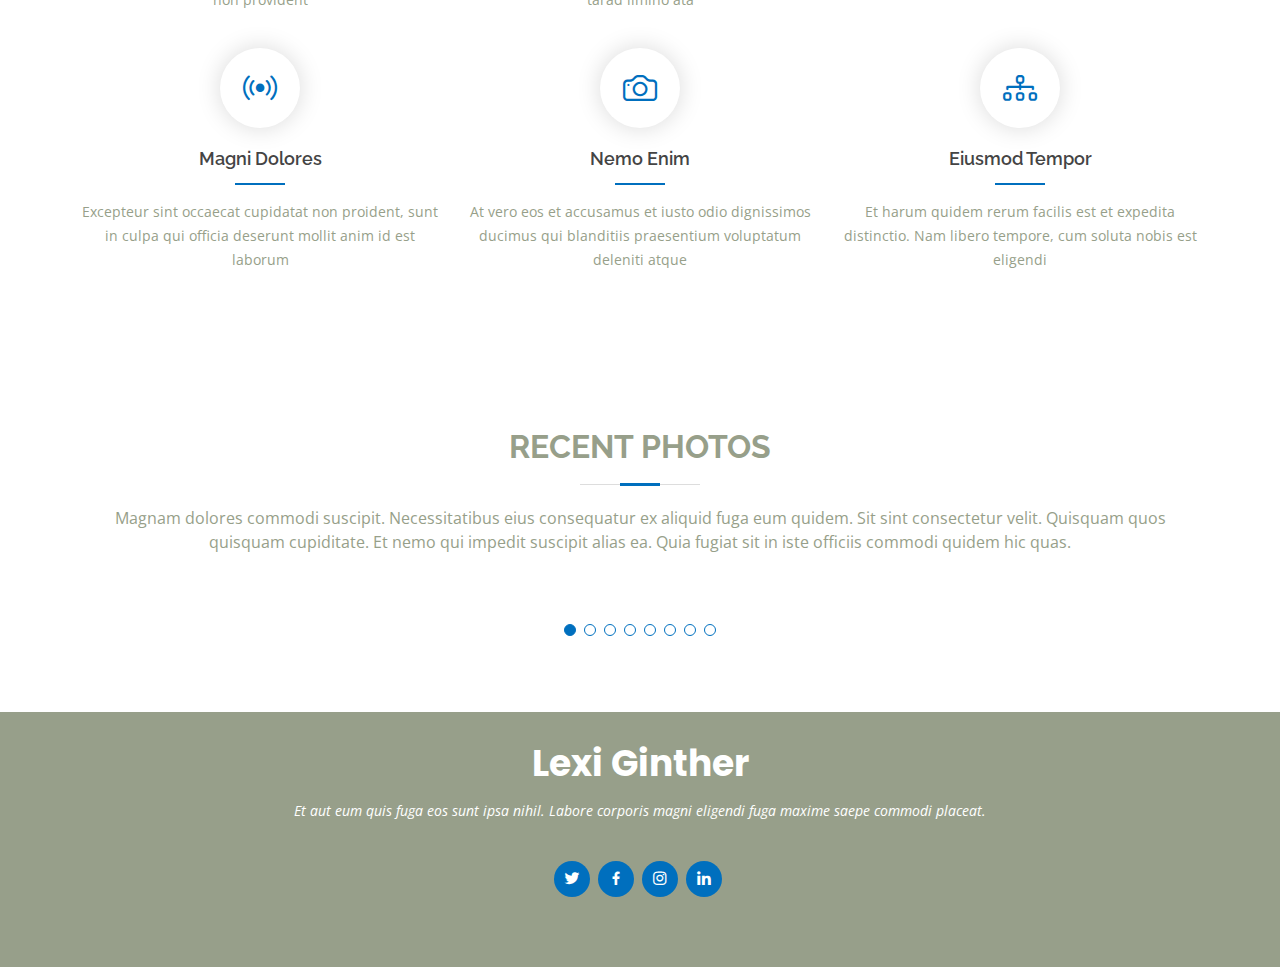
==== commit 8900c301: "content changes" ====
--- a/index.html
+++ b/index.html
@@ -14,7 +14,9 @@
   <link href="assets/img/apple-touch-icon.png" rel="apple-touch-icon">
 
   <!-- Google Fonts -->
-  <link href="https://fonts.googleapis.com/css?family=Open+Sans:300,300i,400,400i,600,600i,700,700i|Raleway:300,300i,400,400i,500,500i,600,600i,700,700i|Poppins:300,300i,400,400i,500,500i,600,600i,700,700i" rel="stylesheet">
+  <link
+    href="https://fonts.googleapis.com/css?family=Open+Sans:300,300i,400,400i,600,600i,700,700i|Raleway:300,300i,400,400i,500,500i,600,600i,700,700i|Poppins:300,300i,400,400i,500,500i,600,600i,700,700i"
+    rel="stylesheet">
 
   <!-- Vendor CSS Files -->
   <link href="assets/vendor/bootstrap/css/bootstrap.min.css" rel="stylesheet">
@@ -41,17 +43,17 @@
   <header id="header" class="fixed-top">
     <div class="container d-flex align-items-center justify-content-between">
 
-      <h1 class="logo"><a href="index.html">Me &amp; Family</a></h1>
+      <h1 class="logo"><a href="index.html">Lexi Ginther</a></h1>
       <!-- Uncomment below if you prefer to use an image logo -->
       <!-- <a href="index.html" class="logo"><img src="assets/img/logo.png" alt="" class="img-fluid"></a>-->
 
       <nav id="navbar" class="navbar">
         <ul>
           <li><a class="active" href="index.html">Home</a></li>
-          <li><a href="our-story.html">Our Story</a></li>
-          <li><a href="events.html">Events</a></li>
+          <li><a href="our-story.html">My Story</a></li>
+          <!-- <li><a href="events.html">Events</a></li> -->
           <li><a href="gallery.html">Gallery</a></li>
-          <li class="dropdown"><a href="#"><span>Drop Down</span> <i class="bi bi-chevron-down"></i></a>
+          <!-- <li class="dropdown"><a href="#"><span>Drop Down</span> <i class="bi bi-chevron-down"></i></a>
             <ul>
               <li><a href="#">Drop Down 1</a></li>
               <li class="dropdown"><a href="#"><span>Deep Drop Down</span> <i class="bi bi-chevron-right"></i></a>
@@ -67,7 +69,7 @@
               <li><a href="#">Drop Down 3</a></li>
               <li><a href="#">Drop Down 4</a></li>
             </ul>
-          </li>
+          </li> -->
           <li><a href="contact.html">Contact</a></li>
         </ul>
         <i class="bi bi-list mobile-nav-toggle"></i>
@@ -85,15 +87,15 @@
       <div class="carousel-inner" role="listbox">
 
         <!-- Slide 1 -->
-        <div class="carousel-item active" style="background-image: url(assets/img/slide/slide-1.jpg)">
+        <div class="carousel-item active" style="background-image: url(assets/img/slide/ginther0014.JPG)">
         </div>
 
         <!-- Slide 2 -->
-        <div class="carousel-item" style="background-image: url(assets/img/slide/slide-2.jpg)">
+        <div class="carousel-item" style="background-image: url(assets/img/slide/ginther0108.JPG)">
         </div>
 
         <!-- Slide 3 -->
-        <div class="carousel-item" style="background-image: url(assets/img/slide/slide-3.jpg)">
+        <div class="carousel-item" style="background-image: url(assets/img/slide/IMG_6725.jpg)">
         </div>
 
       </div>
@@ -116,17 +118,20 @@
       <div class="container">
 
         <div class="section-title">
-          <h2>My & Family</h2>
-          <p>Magnam dolores commodi suscipit. Necessitatibus eius consequatur ex aliquid fuga eum quidem. Sit sint consectetur velit. Quisquam quos quisquam cupiditate. Et nemo qui impedit suscipit alias ea. Quia fugiat sit in iste officiis commodi quidem hic quas.</p>
+          <h2>Photographer</h2>
+          <p>Magnam dolores commodi suscipit. Necessitatibus eius consequatur ex aliquid fuga eum quidem. Sit sint
+            consectetur velit. Quisquam quos quisquam cupiditate. Et nemo qui impedit suscipit alias ea. Quia fugiat sit
+            in iste officiis commodi quidem hic quas.</p>
         </div>
 
         <div class="row content">
-          <div class="col-lg-6">
+          <!-- <div class="col-lg-6">
             <img src="assets/img/about.jpg" class="img-fluid" alt="">
-          </div>
+          </div> -->
           <div class="col-lg-6 pt-4 pt-lg-0">
             <p>
-              Lorem ipsum dolor sit amet, consectetur adipiscing elit, sed do eiusmod tempor incididunt ut labore et dolore
+              Lorem ipsum dolor sit amet, consectetur adipiscing elit, sed do eiusmod tempor incididunt ut labore et
+              dolore
               magna aliqua.
             </p>
             <ul>
@@ -135,7 +140,8 @@
               <li><i class="ri-check-double-line"></i> Ullamco laboris nisi ut aliquip ex ea commodo consequat</li>
             </ul>
             <p>
-              Ullamco laboris nisi ut aliquip ex ea commodo consequat. Duis aute irure dolor in reprehenderit in voluptate
+              Ullamco laboris nisi ut aliquip ex ea commodo consequat. Duis aute irure dolor in reprehenderit in
+              voluptate
               velit esse cillum dolore eu fugiat nulla pariatur. Excepteur sint occaecat cupidatat non proident, sunt in
               culpa qui officia deserunt mollit anim id est laborum.
             </p>
@@ -154,32 +160,38 @@
           <div class="col-lg-4 col-md-6 icon-box">
             <div class="icon"><i class="bi bi-laptop"></i></div>
             <h4 class="title"><a href="">Lorem Ipsum</a></h4>
-            <p class="description">Voluptatum deleniti atque corrupti quos dolores et quas molestias excepturi sint occaecati cupiditate non provident</p>
+            <p class="description">Voluptatum deleniti atque corrupti quos dolores et quas molestias excepturi sint
+              occaecati cupiditate non provident</p>
           </div>
           <div class="col-lg-4 col-md-6 icon-box">
             <div class="icon"><i class="bi bi-bar-chart"></i></div>
             <h4 class="title"><a href="">Dolor Sitema</a></h4>
-            <p class="description">Minim veniam, quis nostrud exercitation ullamco laboris nisi ut aliquip ex ea commodo consequat tarad limino ata</p>
+            <p class="description">Minim veniam, quis nostrud exercitation ullamco laboris nisi ut aliquip ex ea commodo
+              consequat tarad limino ata</p>
           </div>
           <div class="col-lg-4 col-md-6 icon-box">
             <div class="icon"><i class="bi bi-bounding-box"></i></div>
             <h4 class="title"><a href="">Sed ut perspiciatis</a></h4>
-            <p class="description">Duis aute irure dolor in reprehenderit in voluptate velit esse cillum dolore eu fugiat nulla pariatur</p>
+            <p class="description">Duis aute irure dolor in reprehenderit in voluptate velit esse cillum dolore eu
+              fugiat nulla pariatur</p>
           </div>
           <div class="col-lg-4 col-md-6 icon-box">
             <div class="icon"><i class="bi bi-broadcast"></i></div>
             <h4 class="title"><a href="">Magni Dolores</a></h4>
-            <p class="description">Excepteur sint occaecat cupidatat non proident, sunt in culpa qui officia deserunt mollit anim id est laborum</p>
+            <p class="description">Excepteur sint occaecat cupidatat non proident, sunt in culpa qui officia deserunt
+              mollit anim id est laborum</p>
           </div>
           <div class="col-lg-4 col-md-6 icon-box">
             <div class="icon"><i class="bi bi-camera"></i></div>
             <h4 class="title"><a href="">Nemo Enim</a></h4>
-            <p class="description">At vero eos et accusamus et iusto odio dignissimos ducimus qui blanditiis praesentium voluptatum deleniti atque</p>
+            <p class="description">At vero eos et accusamus et iusto odio dignissimos ducimus qui blanditiis praesentium
+              voluptatum deleniti atque</p>
           </div>
           <div class="col-lg-4 col-md-6 icon-box">
             <div class="icon"><i class="bi bi-diagram-3"></i></div>
             <h4 class="title"><a href="">Eiusmod Tempor</a></h4>
-            <p class="description">Et harum quidem rerum facilis est et expedita distinctio. Nam libero tempore, cum soluta nobis est eligendi</p>
+            <p class="description">Et harum quidem rerum facilis est et expedita distinctio. Nam libero tempore, cum
+              soluta nobis est eligendi</p>
           </div>
         </div>
 
@@ -192,19 +204,29 @@
 
         <div class="section-title">
           <h2>Recent Photos</h2>
-          <p>Magnam dolores commodi suscipit. Necessitatibus eius consequatur ex aliquid fuga eum quidem. Sit sint consectetur velit. Quisquam quos quisquam cupiditate. Et nemo qui impedit suscipit alias ea. Quia fugiat sit in iste officiis commodi quidem hic quas.</p>
+          <p>Magnam dolores commodi suscipit. Necessitatibus eius consequatur ex aliquid fuga eum quidem. Sit sint
+            consectetur velit. Quisquam quos quisquam cupiditate. Et nemo qui impedit suscipit alias ea. Quia fugiat sit
+            in iste officiis commodi quidem hic quas.</p>
         </div>
 
         <div class="recent-photos-slider swiper">
           <div class="swiper-wrapper align-items-center">
-            <div class="swiper-slide"><a href="assets/img/recent-photos/recent-photos-1.jpg" class="glightbox"><img src="assets/img/recent-photos/recent-photos-1.jpg" class="img-fluid" alt=""></a></div>
-            <div class="swiper-slide"><a href="assets/img/recent-photos/recent-photos-2.jpg" class="glightbox"><img src="assets/img/recent-photos/recent-photos-2.jpg" class="img-fluid" alt=""></a></div>
-            <div class="swiper-slide"><a href="assets/img/recent-photos/recent-photos-3.jpg" class="glightbox"><img src="assets/img/recent-photos/recent-photos-3.jpg" class="img-fluid" alt=""></a></div>
-            <div class="swiper-slide"><a href="assets/img/recent-photos/recent-photos-4.jpg" class="glightbox"><img src="assets/img/recent-photos/recent-photos-4.jpg" class="img-fluid" alt=""></a></div>
-            <div class="swiper-slide"><a href="assets/img/recent-photos/recent-photos-5.jpg" class="glightbox"><img src="assets/img/recent-photos/recent-photos-5.jpg" class="img-fluid" alt=""></a></div>
-            <div class="swiper-slide"><a href="assets/img/recent-photos/recent-photos-6.jpg" class="glightbox"><img src="assets/img/recent-photos/recent-photos-6.jpg" class="img-fluid" alt=""></a></div>
-            <div class="swiper-slide"><a href="assets/img/recent-photos/recent-photos-7.jpg" class="glightbox"><img src="assets/img/recent-photos/recent-photos-7.jpg" class="img-fluid" alt=""></a></div>
-            <div class="swiper-slide"><a href="assets/img/recent-photos/recent-photos-8.jpg" class="glightbox"><img src="assets/img/recent-photos/recent-photos-8.jpg" class="img-fluid" alt=""></a></div>
+            <div class="swiper-slide"><a href="assets/img/recent-photos/davidandjessica-9.jpg" class="glightbox"><img
+                  src="assets/img/recent-photos/davidandjessica-9.jpg" class="img-fluid" alt=""></a></div>
+            <div class="swiper-slide"><a href="assets/img/recent-photos/thestones-3.jpg" class="glightbox"><img
+                  src="assets/img/recent-photos/thestones-3.jpg" class="img-fluid" alt=""></a></div>
+            <div class="swiper-slide"><a href="assets/img/recent-photos/isaac&tay-48.jpg" class="glightbox"><img
+                  src="assets/img/recent-photos/isaac&tay-48.jpg" class="img-fluid" alt=""></a></div>
+            <div class="swiper-slide"><a href="assets/img/recent-photos/thestones-52.jpg" class="glightbox"><img
+                  src="assets/img/recent-photos/thestones-52.jpg" class="img-fluid" alt=""></a></div>
+            <div class="swiper-slide"><a href="assets/img/recent-photos/thestones-60.jpg" class="glightbox"><img
+                  src="assets/img/recent-photos/thestones-60.jpg" class="img-fluid" alt=""></a></div>
+            <div class="swiper-slide"><a href="assets/img/recent-photos/taylorsphoto-60.jpg" class="glightbox"><img
+                  src="assets/img/recent-photos/taylorsphoto-60.jpg" class="img-fluid" alt=""></a></div>
+            <div class="swiper-slide"><a href="assets/img/recent-photos/isaac&tay-11.jpg" class="glightbox"><img
+                  src="assets/img/recent-photos/isaac&tay-11.jpg" class="img-fluid" alt=""></a></div>
+            <div class="swiper-slide"><a href="assets/img/recent-photos/isaac&tay-68.jpg" class="glightbox"><img
+                  src="assets/img/recent-photos/isaac&tay-68.jpg" class="img-fluid" alt=""></a></div>
           </div>
           <div class="swiper-pagination"></div>
         </div>
@@ -217,19 +239,19 @@
   <!-- ======= Footer ======= -->
   <footer id="footer">
     <div class="container">
-      <h3>MeFamily</h3>
+      <h3>Lexi Ginther</h3>
       <p>Et aut eum quis fuga eos sunt ipsa nihil. Labore corporis magni eligendi fuga maxime saepe commodi placeat.</p>
       <div class="social-links">
         <a href="#" class="twitter"><i class="bx bxl-twitter"></i></a>
         <a href="#" class="facebook"><i class="bx bxl-facebook"></i></a>
         <a href="#" class="instagram"><i class="bx bxl-instagram"></i></a>
-        <a href="#" class="google-plus"><i class="bx bxl-skype"></i></a>
+        <!-- <a href="#" class="google-plus"><i class="bx bxl-skype"></i></a> -->
         <a href="#" class="linkedin"><i class="bx bxl-linkedin"></i></a>
       </div>
-      <div class="copyright">
+      <div class="copyright d-none">
         &copy; Copyright <strong><span>MeFamily</span></strong>. All Rights Reserved
       </div>
-      <div class="credits">
+      <div class="credits d-none">
         <!-- All the links in the footer should remain intact. -->
         <!-- You can delete the links only if you purchased the pro version. -->
         <!-- Licensing information: https://bootstrapmade.com/license/ -->
@@ -239,7 +261,8 @@
     </div>
   </footer><!-- End Footer -->
 
-  <a href="#" class="back-to-top d-flex align-items-center justify-content-center"><i class="bi bi-arrow-up-short"></i></a>
+  <a href="#" class="back-to-top d-flex align-items-center justify-content-center"><i
+      class="bi bi-arrow-up-short"></i></a>
 
   <!-- Vendor JS Files -->
   <script src="assets/vendor/bootstrap/js/bootstrap.bundle.min.js"></script>
--- a/assets/css/style.css
+++ b/assets/css/style.css
@@ -10,7 +10,7 @@
 --------------------------------------------------------------*/
 body {
   font-family: "Open Sans", sans-serif;
-  color: #444444;
+  color: #979f8a;
 }
 
 a {
@@ -271,7 +271,7 @@
 #hero {
   width: 100%;
   height: 80vh;
-  background-color: rgba(22, 30, 56, 0.8);
+  background-color: #979f8a;
   overflow: hidden;
   position: relative;
 }
@@ -283,7 +283,7 @@
   bottom: 0;
 }
 #hero .carousel-item {
-  background-size: cover;
+  background-size: contain;
   background-position: center;
   background-repeat: no-repeat;
 }
@@ -564,6 +564,7 @@
 --------------------------------------------------------------*/
 .recent-photos {
   overflow: hidden;
+  max-height: 138.13 px;
 }
 .recent-photos .swiper-pagination {
   margin-top: 20px;
@@ -1107,7 +1108,7 @@
 # Footer
 --------------------------------------------------------------*/
 #footer {
-  background: #1d284b;
+  background: #979f8a;
   color: #fff;
   font-size: 14px;
   text-align: center;
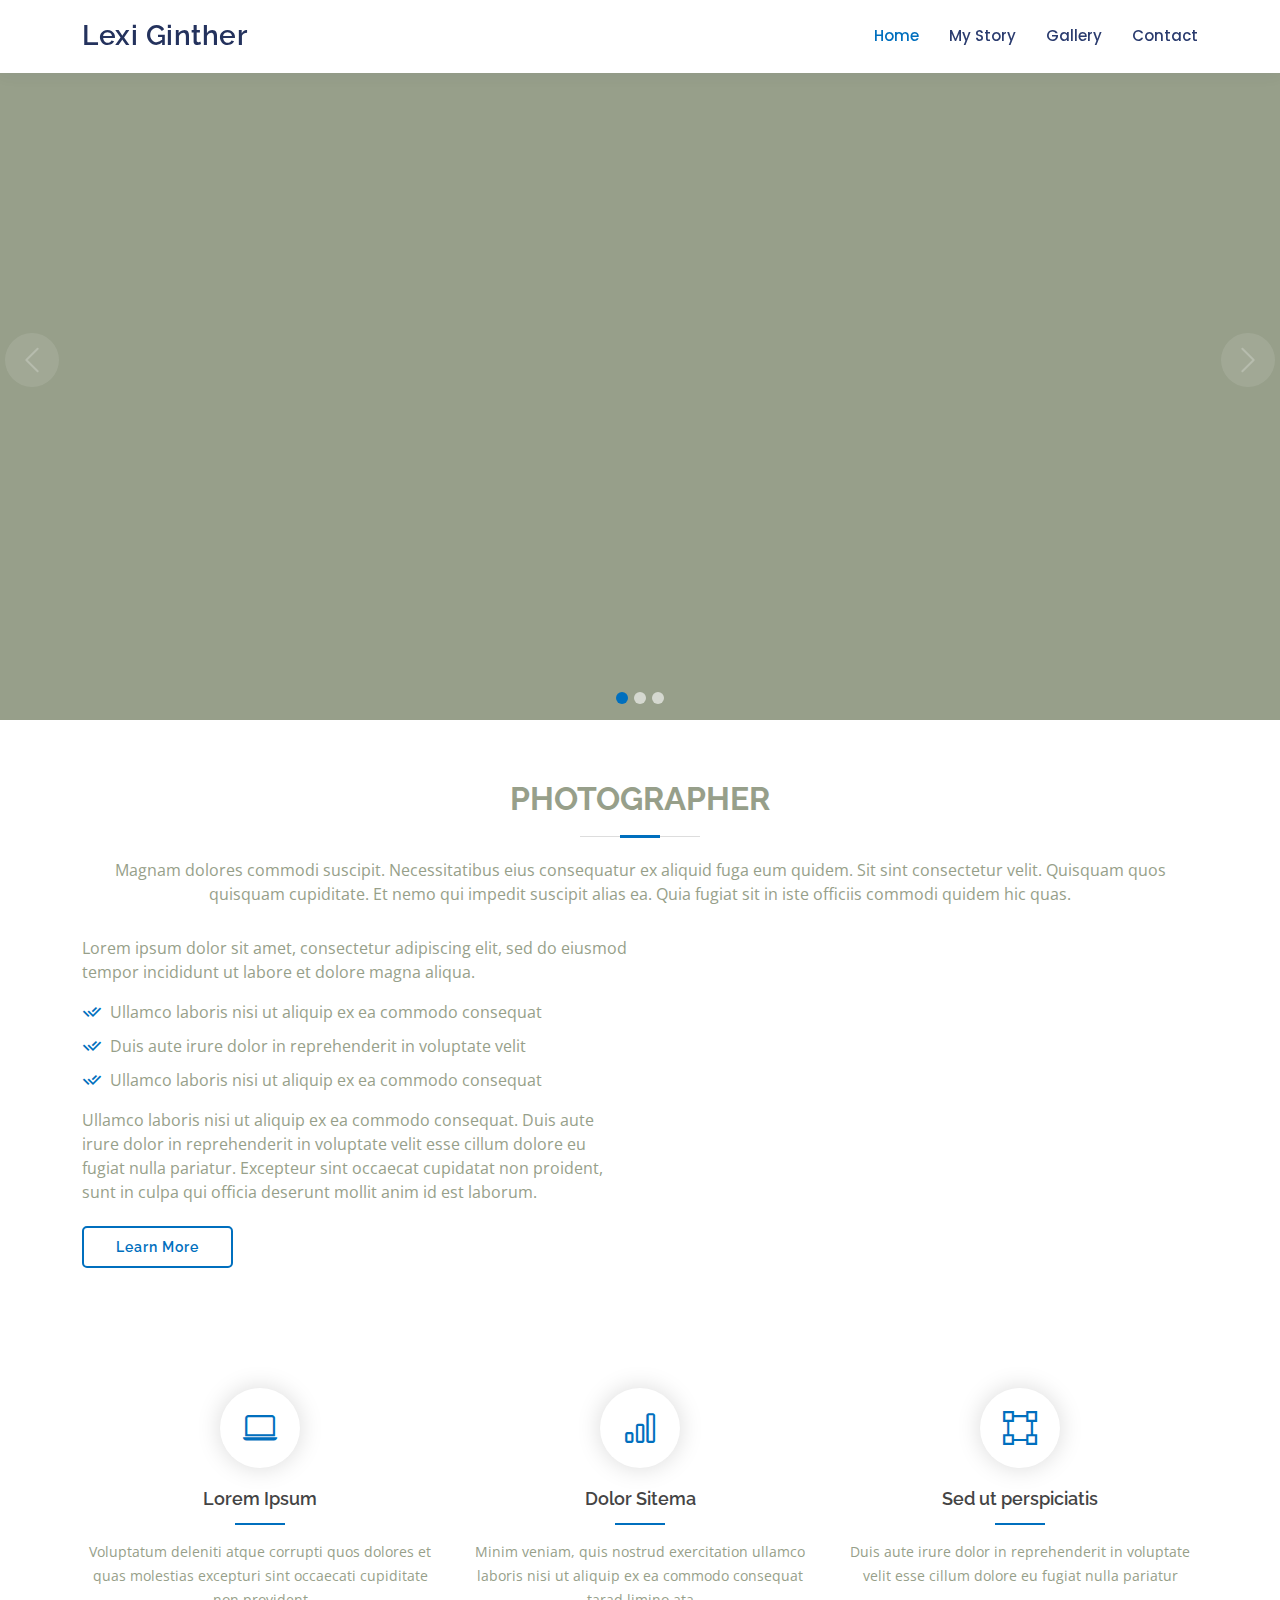
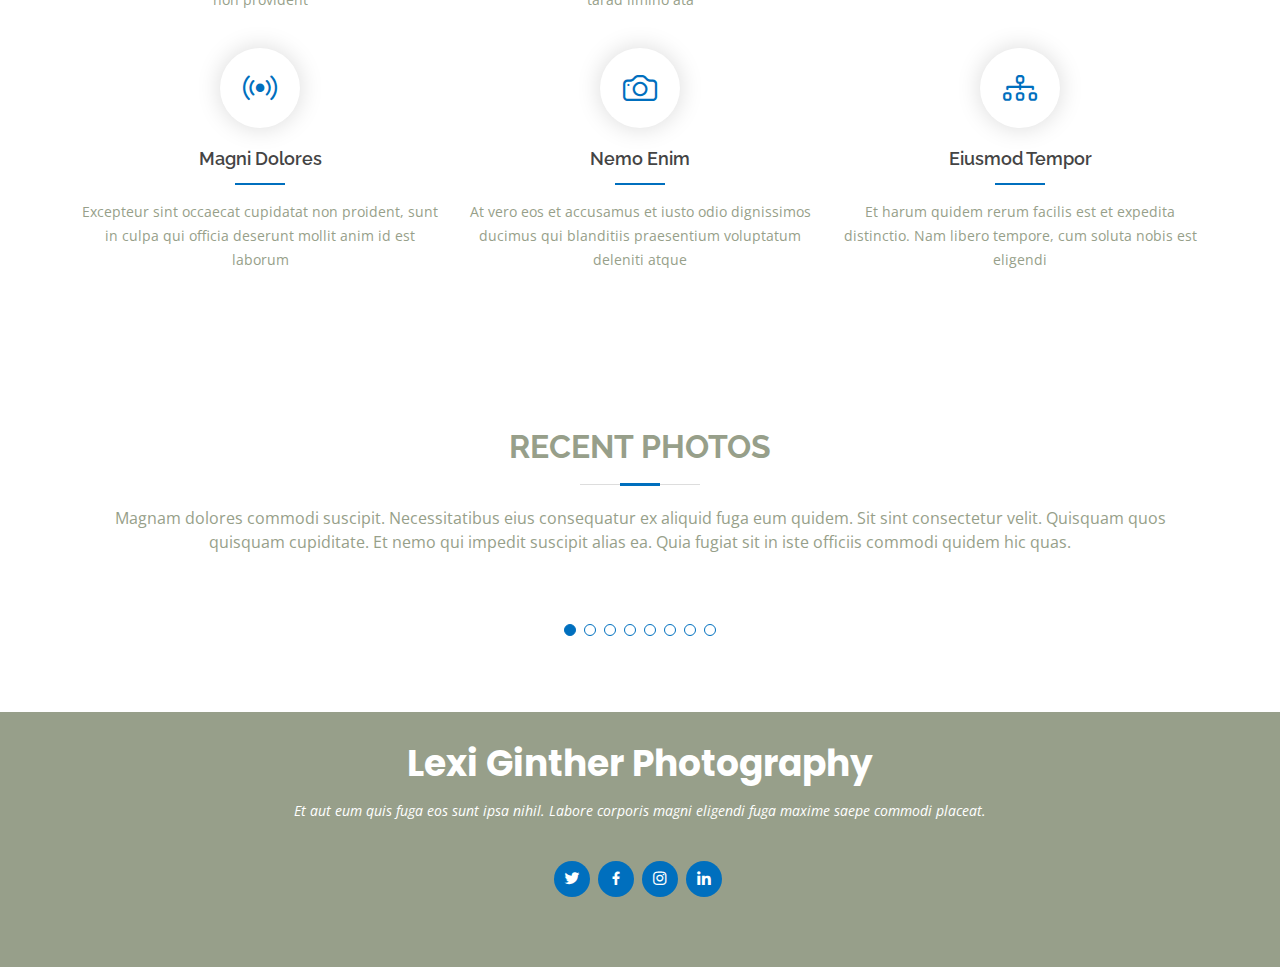
==== commit 7574f845: "content change" ====
--- a/index.html
+++ b/index.html
@@ -5,12 +5,12 @@
   <meta charset="utf-8">
   <meta content="width=device-width, initial-scale=1.0" name="viewport">
 
-  <title>MeFamily Bootstrap Template - Index</title>
+  <title>Home - Lexi Ginther Photography</title>
   <meta content="" name="description">
   <meta content="" name="keywords">
 
   <!-- Favicons -->
-  <link href="assets/img/favicon.png" rel="icon">
+  <!-- <link href="assets/img/favicon.png" rel="icon"> -->
   <link href="assets/img/apple-touch-icon.png" rel="apple-touch-icon">
 
   <!-- Google Fonts -->
@@ -212,21 +212,23 @@
         <div class="recent-photos-slider swiper">
           <div class="swiper-wrapper align-items-center">
             <div class="swiper-slide"><a href="assets/img/recent-photos/davidandjessica-9.jpg" class="glightbox"><img
-                  src="assets/img/recent-photos/davidandjessica-9.jpg" class="img-fluid" alt=""></a></div>
+                  src="assets/img/recent-photos/davidandjessica-9.jpg" class="img-fluid rounded shadow-sm" alt=""></a>
+            </div>
             <div class="swiper-slide"><a href="assets/img/recent-photos/thestones-3.jpg" class="glightbox"><img
                   src="assets/img/recent-photos/thestones-3.jpg" class="img-fluid" alt=""></a></div>
             <div class="swiper-slide"><a href="assets/img/recent-photos/isaac&tay-48.jpg" class="glightbox"><img
-                  src="assets/img/recent-photos/isaac&tay-48.jpg" class="img-fluid" alt=""></a></div>
+                  src="assets/img/recent-photos/isaac&tay-48.jpg" class="img-fluid rounded shadow-sm" alt=""></a></div>
             <div class="swiper-slide"><a href="assets/img/recent-photos/thestones-52.jpg" class="glightbox"><img
-                  src="assets/img/recent-photos/thestones-52.jpg" class="img-fluid" alt=""></a></div>
+                  src="assets/img/recent-photos/thestones-52.jpg" class="img-fluid rounded shadow-sm" alt=""></a></div>
             <div class="swiper-slide"><a href="assets/img/recent-photos/thestones-60.jpg" class="glightbox"><img
-                  src="assets/img/recent-photos/thestones-60.jpg" class="img-fluid" alt=""></a></div>
+                  src="assets/img/recent-photos/thestones-60.jpg" class="img-fluid rounded shadow-sm" alt=""></a></div>
             <div class="swiper-slide"><a href="assets/img/recent-photos/taylorsphoto-60.jpg" class="glightbox"><img
-                  src="assets/img/recent-photos/taylorsphoto-60.jpg" class="img-fluid" alt=""></a></div>
+                  src="assets/img/recent-photos/taylorsphoto-60.jpg" class="img-fluid rounded shadow-sm" alt=""></a>
+            </div>
             <div class="swiper-slide"><a href="assets/img/recent-photos/isaac&tay-11.jpg" class="glightbox"><img
-                  src="assets/img/recent-photos/isaac&tay-11.jpg" class="img-fluid" alt=""></a></div>
+                  src="assets/img/recent-photos/isaac&tay-11.jpg" class="img-fluid rounded shadow-sm" alt=""></a></div>
             <div class="swiper-slide"><a href="assets/img/recent-photos/isaac&tay-68.jpg" class="glightbox"><img
-                  src="assets/img/recent-photos/isaac&tay-68.jpg" class="img-fluid" alt=""></a></div>
+                  src="assets/img/recent-photos/isaac&tay-68.jpg" class="img-fluid rounded shadow-sm" alt=""></a></div>
           </div>
           <div class="swiper-pagination"></div>
         </div>
@@ -239,7 +241,7 @@
   <!-- ======= Footer ======= -->
   <footer id="footer">
     <div class="container">
-      <h3>Lexi Ginther</h3>
+      <h3>Lexi Ginther Photography</h3>
       <p>Et aut eum quis fuga eos sunt ipsa nihil. Labore corporis magni eligendi fuga maxime saepe commodi placeat.</p>
       <div class="social-links">
         <a href="#" class="twitter"><i class="bx bxl-twitter"></i></a>
